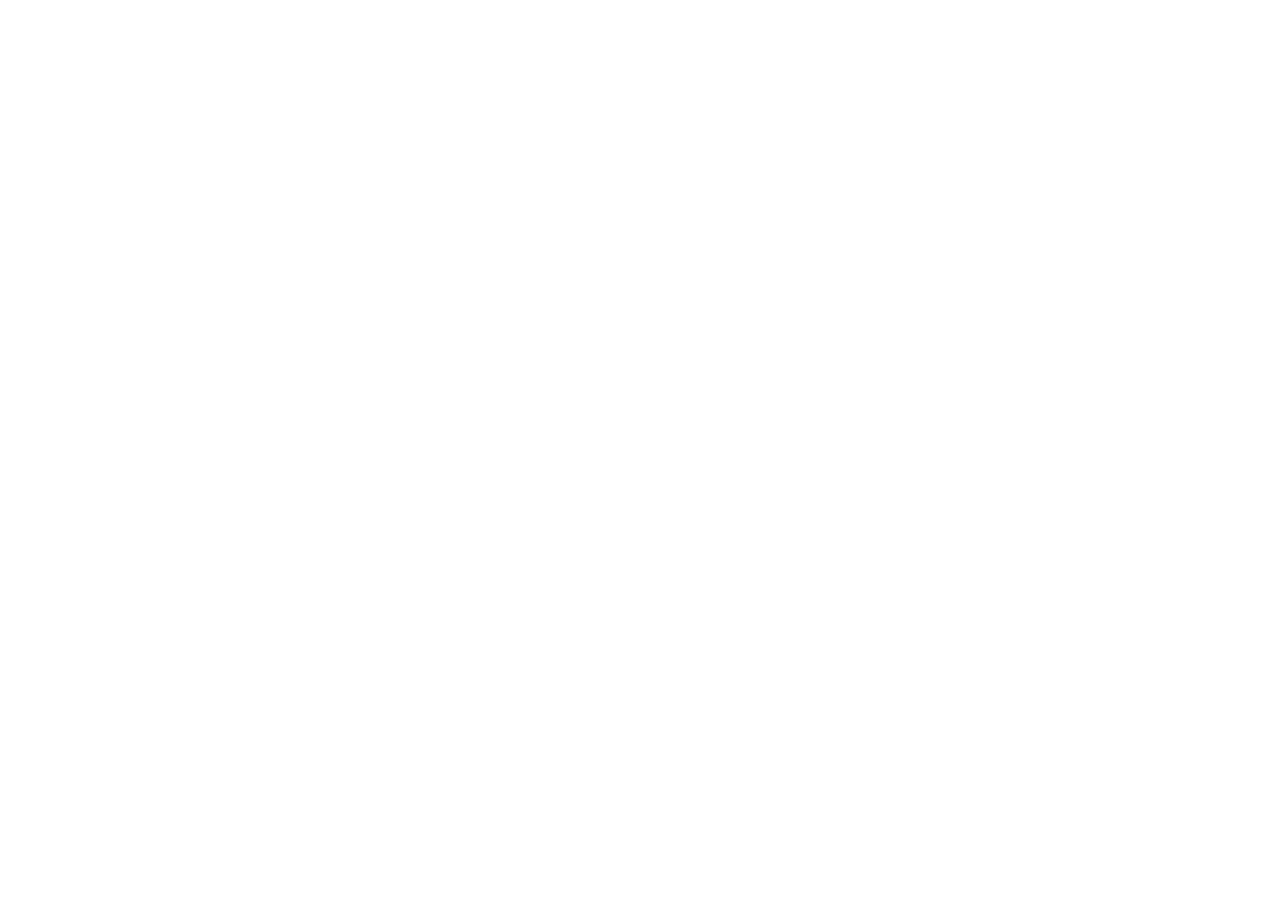
==== index.html @ e0d2024d "Initial commit" ====
<!DOCTYPE html>
<html lang="en">
<head>
    <meta charset="UTF-8">
    <meta http-equiv="X-UA-Compatible" content="IE=edge">
    <meta name="viewport" content="width=device-width, initial-scale=1.0">
    <link rel="stylesheet" href="css/normalize.css">
    <link rel="preconnect" href="https://fonts.googleapis.com">
    <link rel="preconnect" href="https://fonts.gstatic.com" crossorigin>
    <link href="https://fonts.googleapis.com/css2?family=Open+Sans&family=PT+Sans:wght@400;700&display=swap" rel="stylesheet">
    <link rel="stylesheet" href="css/styles.css"> 
    <title>BlogDeCafé</title>
</head>
<body>
    
</body>
</html>
---- css/styles.css ----
/* GENERAL */

html {
    box-sizing: border-box;
  }
  *, *:before, *:after {
    box-sizing: inherit;
  }
  :root{
      --fuenteHeading:'PT Sans', sans-serif;
      --fuenteParrafos: 'Open Sans', sans-serif;
      --primario:#784D3C;
      --blanco:#ffffff;
      --negro:#000000;
  }
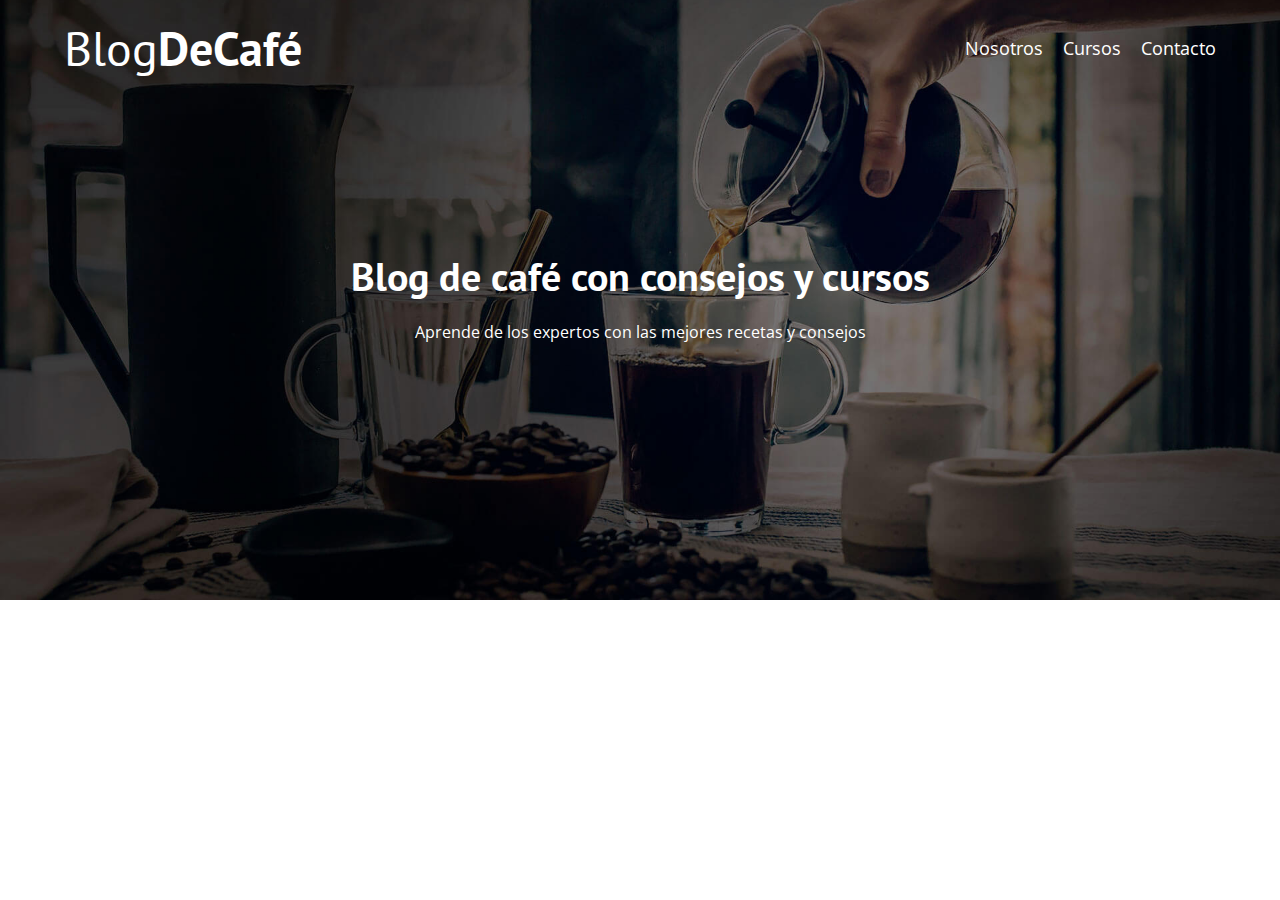
==== commit fbd261e0: "commit 2" ====
--- a/index.html
+++ b/index.html
@@ -1,5 +1,6 @@
 <!DOCTYPE html>
 <html lang="en">
+
 <head>
     <meta charset="UTF-8">
     <meta http-equiv="X-UA-Compatible" content="IE=edge">
@@ -7,11 +8,31 @@
     <link rel="stylesheet" href="css/normalize.css">
     <link rel="preconnect" href="https://fonts.googleapis.com">
     <link rel="preconnect" href="https://fonts.gstatic.com" crossorigin>
-    <link href="https://fonts.googleapis.com/css2?family=Open+Sans&family=PT+Sans:wght@400;700&display=swap" rel="stylesheet">
-    <link rel="stylesheet" href="css/styles.css"> 
+    <link href="https://fonts.googleapis.com/css2?family=Open+Sans&family=PT+Sans:wght@400;700&display=swap"
+        rel="stylesheet">
+    <link rel="stylesheet" href="css/styles.css">
     <title>BlogDeCafé</title>
 </head>
+
 <body>
-    
+    <header class="header">
+        <div class="contenedor">
+            <div class="barra">
+                <a class="logo" href="index.html">
+                    <h1 class="logo__nombre no-margin centrar-texto">Blog<span class="logo__bold">DeCafé</span></h1>
+                </a>
+                <nav class="navegacion">
+                    <a href="nosotros.html" class="navegacion__enlace">Nosotros</a>
+                    <a href="cursos.html" class="navegacion__enlace">Cursos</a>
+                    <a href="contacto.html" class="navegacion__enlace">Contacto</a>
+                </nav>
+            </div>
+        </div>
+        <div class="header__texto">
+            <h2 class="no-margin centrar-texto">Blog de café con consejos y cursos</h2>
+            <p class="no-margin centrar-texto">Aprende de los expertos con las mejores recetas y consejos</p>
+        </div>
+    </header>
 </body>
+
 </html>--- a/css/styles.css
+++ b/css/styles.css
@@ -2,14 +2,104 @@
 
 html {
     box-sizing: border-box;
-  }
-  *, *:before, *:after {
+    font-size:62.5%;
+}
+*, *:before, *:after {
     box-sizing: inherit;
-  }
-  :root{
+}
+body{
+    font-family: var(--fuenteParrafos);
+    line-height: 2;
+    font-size:1.6rem;
+}
+:root{
       --fuenteHeading:'PT Sans', sans-serif;
       --fuenteParrafos: 'Open Sans', sans-serif;
       --primario:#784D3C;
       --blanco:#ffffff;
       --negro:#000000;
-  }+}
+
+/* Globales */
+.contenedor{
+    max-width: 120rem;
+    width: 90%;
+    margin: 0 auto;
+}
+a{
+    text-decoration: none;
+}
+h1,h2,h3,h4{
+    font-family: var(--fuenteHeading);
+}
+h1{
+    font-size: 4.8rem;
+}
+h2{
+    font-size: 4rem;
+}
+h3{
+    font-size: 3.2rem;
+}
+h4{
+    font-size: 2.8rem;
+}
+img{
+    max-width: 100%;
+}
+
+/* UTILIDADES */
+
+.no-margin{
+    margin: 0;
+}
+.no-padding{
+    padding: 0;
+}
+.centrar-texto{
+    text-align: center;
+}
+
+/* HEADER */
+.header{
+    background-image: url(../img/banner.jpg);
+    height: 60rem;
+    background-size: cover;
+    background-repeat: no-repeat;
+    background-position: center center; 
+}
+.header__texto{
+    color: var(--blanco);
+    margin-top: 5rem;
+}
+.logo{
+    color:var(--blanco);
+}
+.logo__nombre{
+    font-weight: 400;
+}
+.logo__bold{
+    font-weight: 700;
+}
+.navegacion__enlace{
+    display: block;
+    text-align: center;
+    font-size: 1.8rem;
+    color:var(--blanco)
+}
+
+/* MEDIA QUERYS */
+@media (min-width: 768px) {
+    .header__texto{
+        margin-top: 14rem;
+    }
+    .barra{
+        display: flex;
+        justify-content: space-between;
+        align-items: center;
+    }
+    .navegacion{
+        display: flex;
+        gap:2rem;
+    }
+}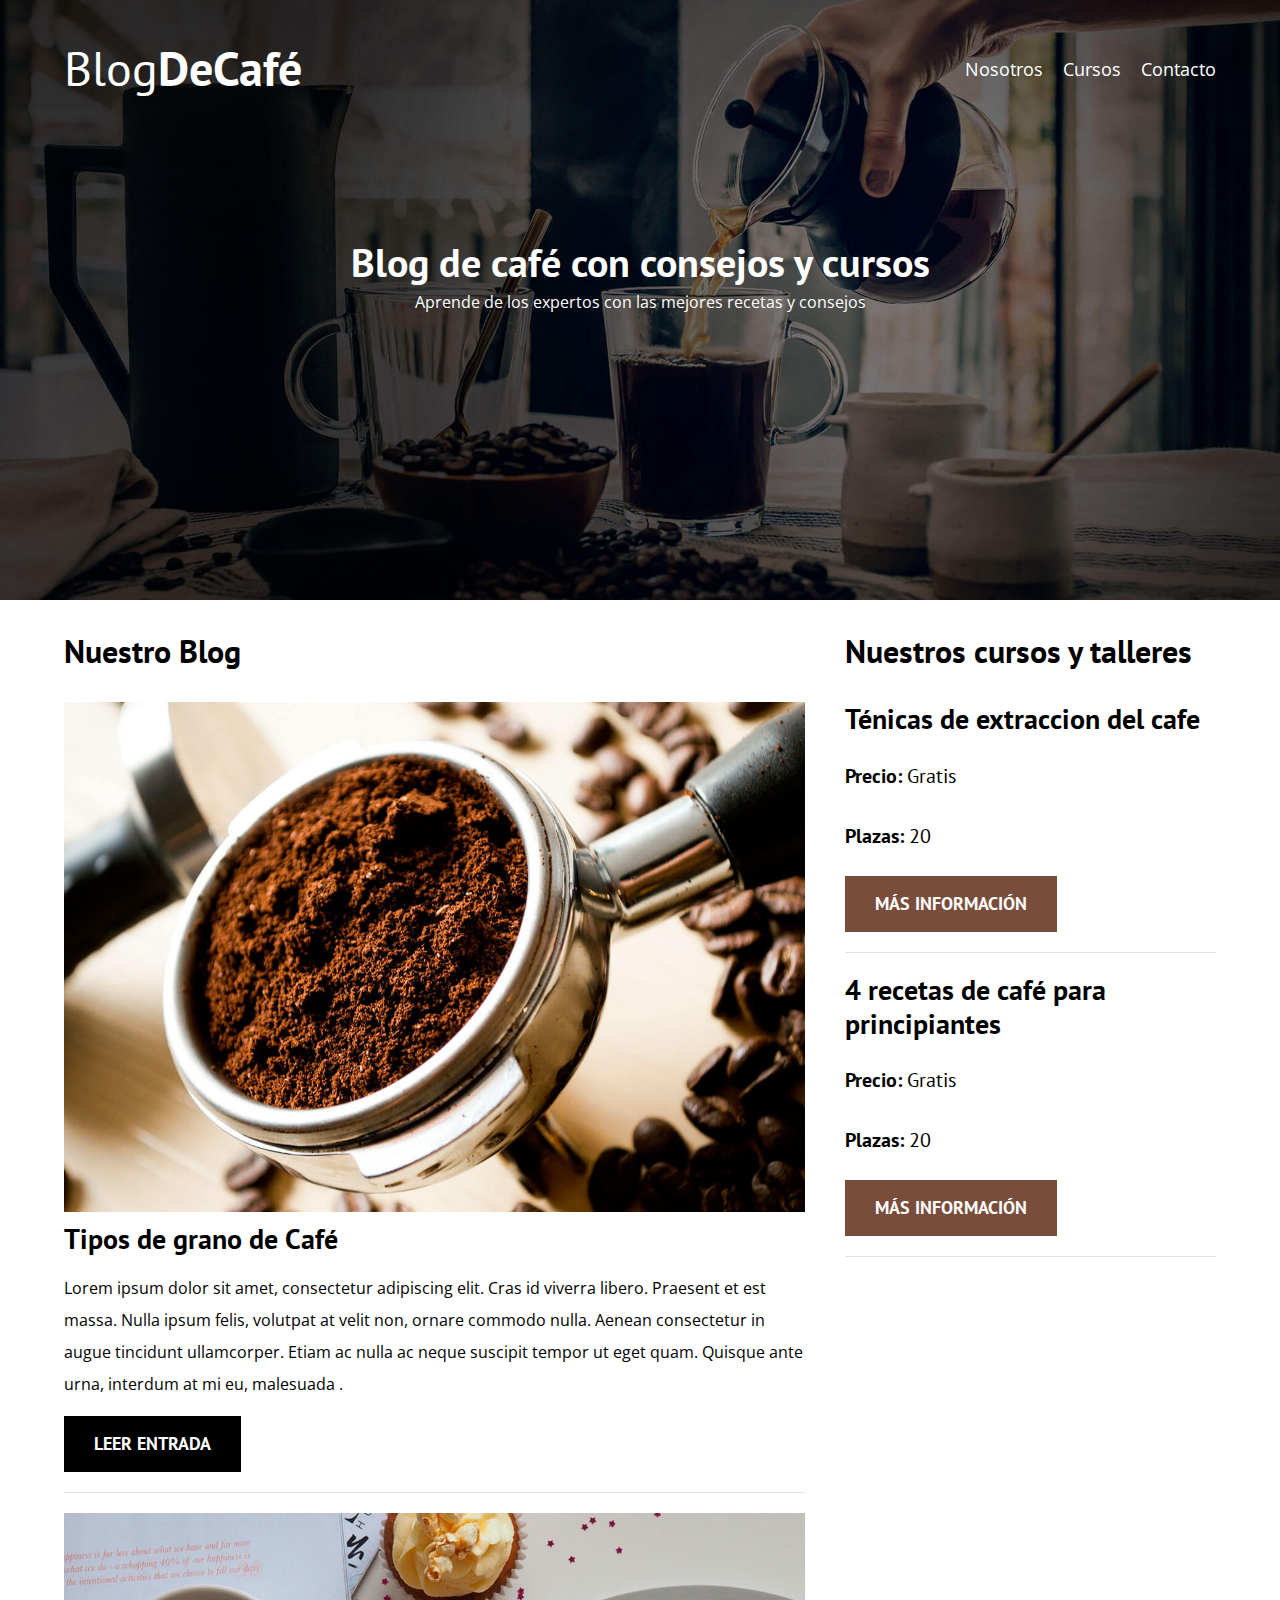
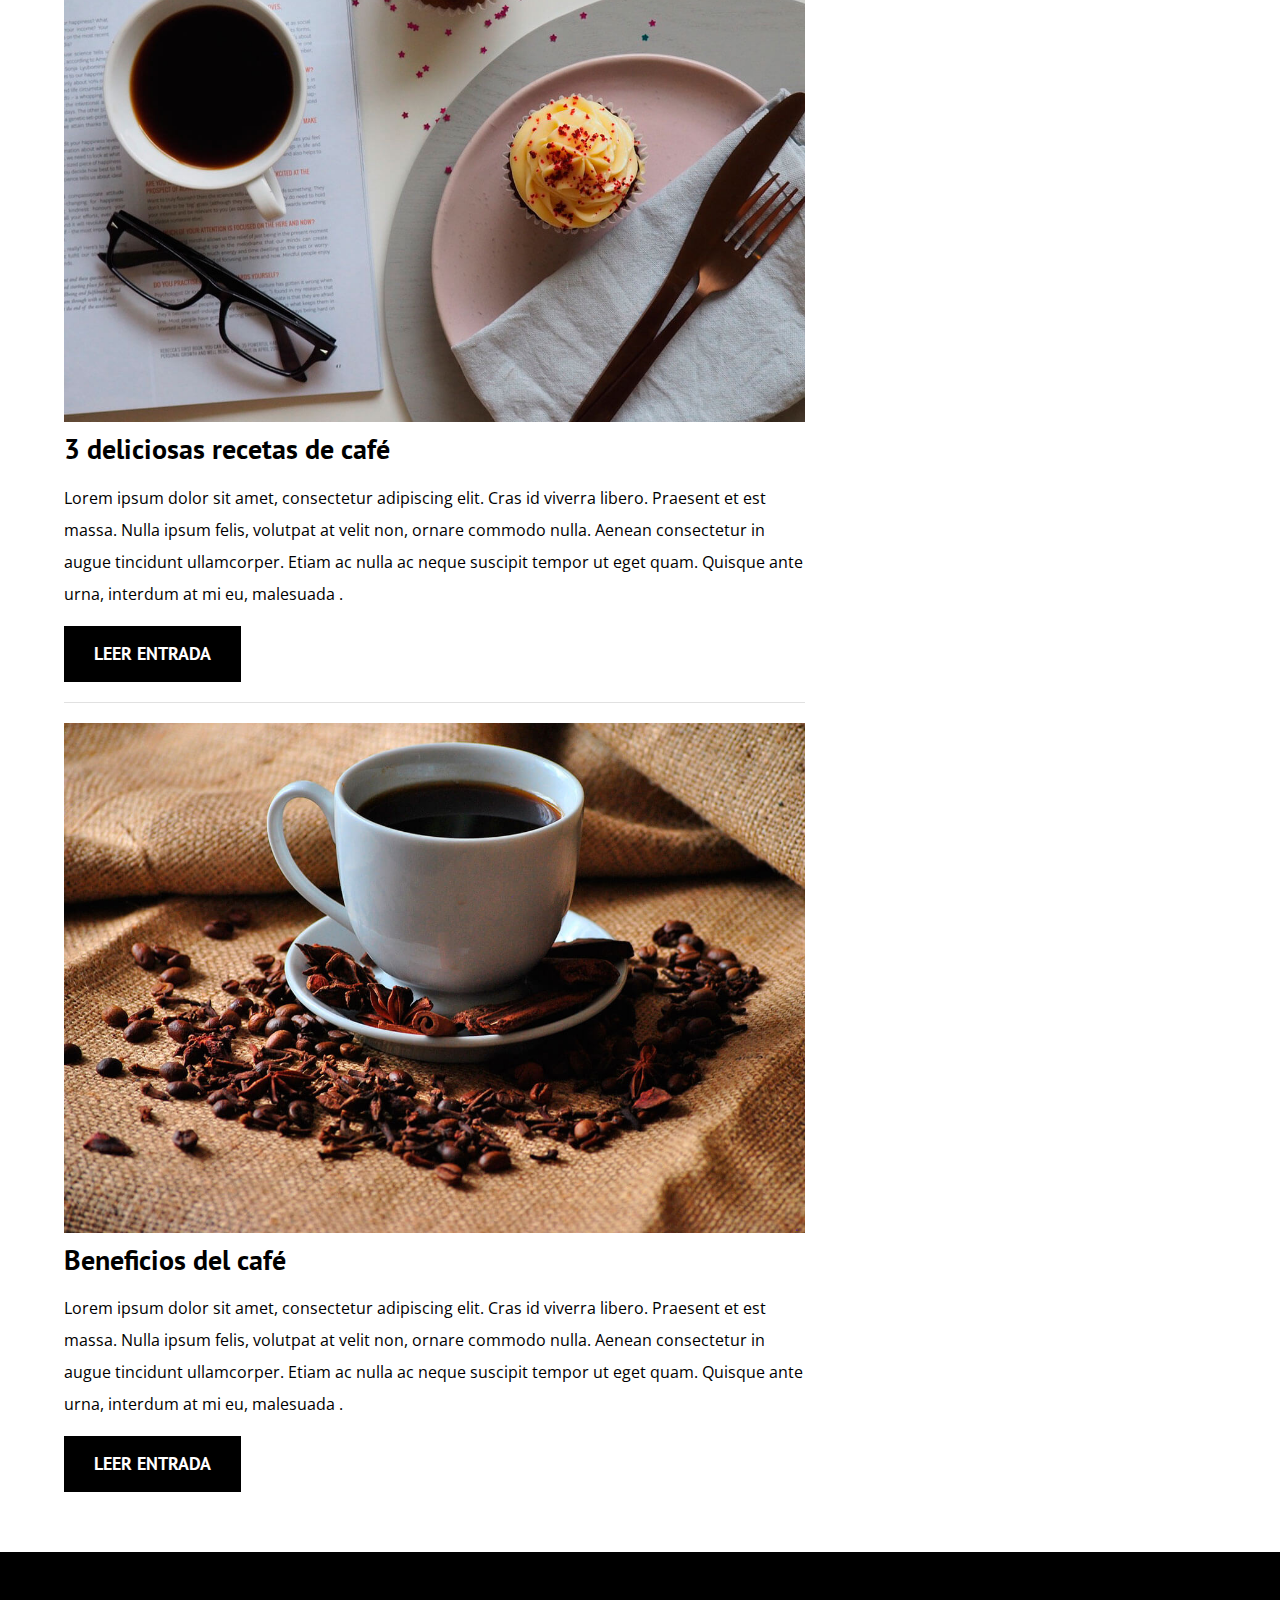
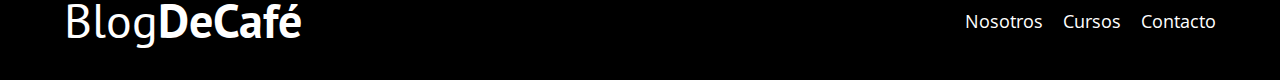
==== commit 311c490e: "commit 3" ====
--- a/index.html
+++ b/index.html
@@ -33,6 +33,85 @@
             <p class="no-margin centrar-texto">Aprende de los expertos con las mejores recetas y consejos</p>
         </div>
     </header>
+
+    <div class="contenedor contenido-principal">
+        <main class="blog">
+            <h3>Nuestro Blog</h3>
+            <article class="entrada">
+                <div class="entrada__imagen">
+                    <img src="img/blog1.jpg" alt="blog1">
+                </div>
+                <div class="entrada__contenido">
+                    <h4 class="no-margin">Tipos de grano de Café</h4>
+                    <p>Lorem ipsum dolor sit amet, consectetur adipiscing elit. Cras id viverra libero. Praesent et est
+                        massa. Nulla ipsum felis, volutpat at velit non, ornare commodo nulla. Aenean consectetur in
+                        augue tincidunt ullamcorper. Etiam ac nulla ac neque suscipit tempor ut eget quam. Quisque ante
+                        urna, interdum at mi eu, malesuada .</p>
+                    <a href="entrada.html" class="boton boton--primario">Leer entrada</a>
+                </div>
+            </article>
+
+            <article class="entrada">
+                <div class="entrada__imagen">
+                    <img src="img/blog2.jpg" alt="blog2">
+                </div>
+                <div class="entrada__contenido">
+                    <h4 class="no-margin">3 deliciosas recetas de café</h4>
+                    <p>Lorem ipsum dolor sit amet, consectetur adipiscing elit. Cras id viverra libero. Praesent et est
+                        massa. Nulla ipsum felis, volutpat at velit non, ornare commodo nulla. Aenean consectetur in
+                        augue tincidunt ullamcorper. Etiam ac nulla ac neque suscipit tempor ut eget quam. Quisque ante
+                        urna, interdum at mi eu, malesuada .</p>
+                    <a href="entrada.html" class="boton boton--primario">Leer entrada</a>
+                </div>
+            </article>
+
+            <article class="entrada">
+                <div class="entrada__imagen">
+                    <img src="img/blog3.jpg" alt="blog3">
+                </div>
+                <div class="entrada__contenido">
+                    <h4 class="no-margin">Beneficios del café</h4>
+                    <p>Lorem ipsum dolor sit amet, consectetur adipiscing elit. Cras id viverra libero. Praesent et est
+                        massa. Nulla ipsum felis, volutpat at velit non, ornare commodo nulla. Aenean consectetur in
+                        augue tincidunt ullamcorper. Etiam ac nulla ac neque suscipit tempor ut eget quam. Quisque ante
+                        urna, interdum at mi eu, malesuada .</p>
+                    <a href="entrada.html" class="boton boton--primario">Leer entrada</a>
+                </div>
+            </article>
+        </main>
+        <aside class="sidebar">
+            <h3>Nuestros cursos y talleres</h3>
+            <ul class="cursos no-padding">
+                <li class="cursos-widget">
+                    <h4 class="no-margin">Ténicas de extraccion del cafe</h4>
+                    <p class="widget-curso__label">Precio: <span class="widget-curso__info">Gratis</span></p>
+                    <p class="widget-curso__label">Plazas: <span class="widget-curso__info">20</span></p>
+                    <a href="entrada.html" class="boton boton--secundario">Más información</a>
+                </li>
+                <li class="cursos-widget">
+                    <h4 class="no-margin">4 recetas de café para principiantes</h4>
+                    <p class="widget-curso__label">Precio: <span class="widget-curso__info">Gratis</span></p>
+                    <p class="widget-curso__label">Plazas: <span class="widget-curso__info">20</span></p>
+                    <a href="entrada.html" class="boton boton--secundario">Más información</a>
+                </li>
+            </ul>
+        </aside>
+    </div>
+
+    <footer class="footer">
+        <div class="contenedor">
+            <div class="barra">
+                <a class="logo" href="index.html">
+                    <h1 class="logo__nombre no-margin centrar-texto">Blog<span class="logo__bold">DeCafé</span></h1>
+                </a>
+                <nav class="navegacion">
+                    <a href="nosotros.html" class="navegacion__enlace">Nosotros</a>
+                    <a href="cursos.html" class="navegacion__enlace">Cursos</a>
+                    <a href="contacto.html" class="navegacion__enlace">Contacto</a>
+                </nav>
+            </div>
+    </div>
+    </footer>
 </body>
 
 </html>--- a/css/styles.css
+++ b/css/styles.css
@@ -18,12 +18,12 @@
       --primario:#784D3C;
       --blanco:#ffffff;
       --negro:#000000;
+      --grisClaro:#e1e1e1;
 }
 
 /* Globales */
 .contenedor{
-    max-width: 120rem;
-    width: 90%;
+    width: min(90% ,120rem);
     margin: 0 auto;
 }
 a{
@@ -31,6 +31,7 @@
 }
 h1,h2,h3,h4{
     font-family: var(--fuenteHeading);
+    line-height: 1.2;
 }
 h1{
     font-size: 4.8rem;
@@ -87,6 +88,65 @@
     font-size: 1.8rem;
     color:var(--blanco)
 }
+.barra{
+    padding-top: 4rem;
+}
+
+/* Cuerpo */
+
+.entrada{
+    border-bottom:1px solid var(--grisClaro);
+    margin-bottom: 2rem;
+}
+.entrada:last-child{
+    border-bottom: none;
+    margin-bottom: 0;
+}
+.boton{
+    display: block;
+    font-family: var(--fuenteHeading);
+    color: var(--blanco);
+    font-weight: 700;
+    text-align: center;
+    padding: 1rem 3rem;
+    font-size: 1.8rem;
+    text-transform: uppercase;
+    margin-bottom: 2rem;
+
+}
+.boton--primario{
+    background-color: var(--negro);
+}
+.boton--secundario{
+    background-color: var(--primario);   
+}
+.cursos{
+    list-style: none;
+}
+.cursos-widget{
+    border-bottom: 1px solid var(--grisClaro);
+    margin-bottom: 2rem;
+}
+.curso-widget:last-of-type{
+    border-bottom: none;
+    margin-bottom: 0;
+}
+.widget-curso__label{
+    font-family: var(--fuenteHeading);
+    font-weight: bold;
+    font-size: 2rem;
+}
+.widget-curso__info{
+    font-weight: 400;
+    font-size: 2rem;
+}
+/* Footer */
+.footer{
+    background-color: var(--negro);
+    padding-bottom:3rem;
+    margin-top: 4rem;
+}
+
 
 /* MEDIA QUERYS */
 @media (min-width: 768px) {
@@ -102,4 +162,12 @@
         display: flex;
         gap:2rem;
     }
+    .contenido-principal{
+        display: grid;
+        grid-template-columns: 2fr 1fr;
+        column-gap: 4rem;
+    }
+    .boton{
+        display: inline-block;
+    }
 }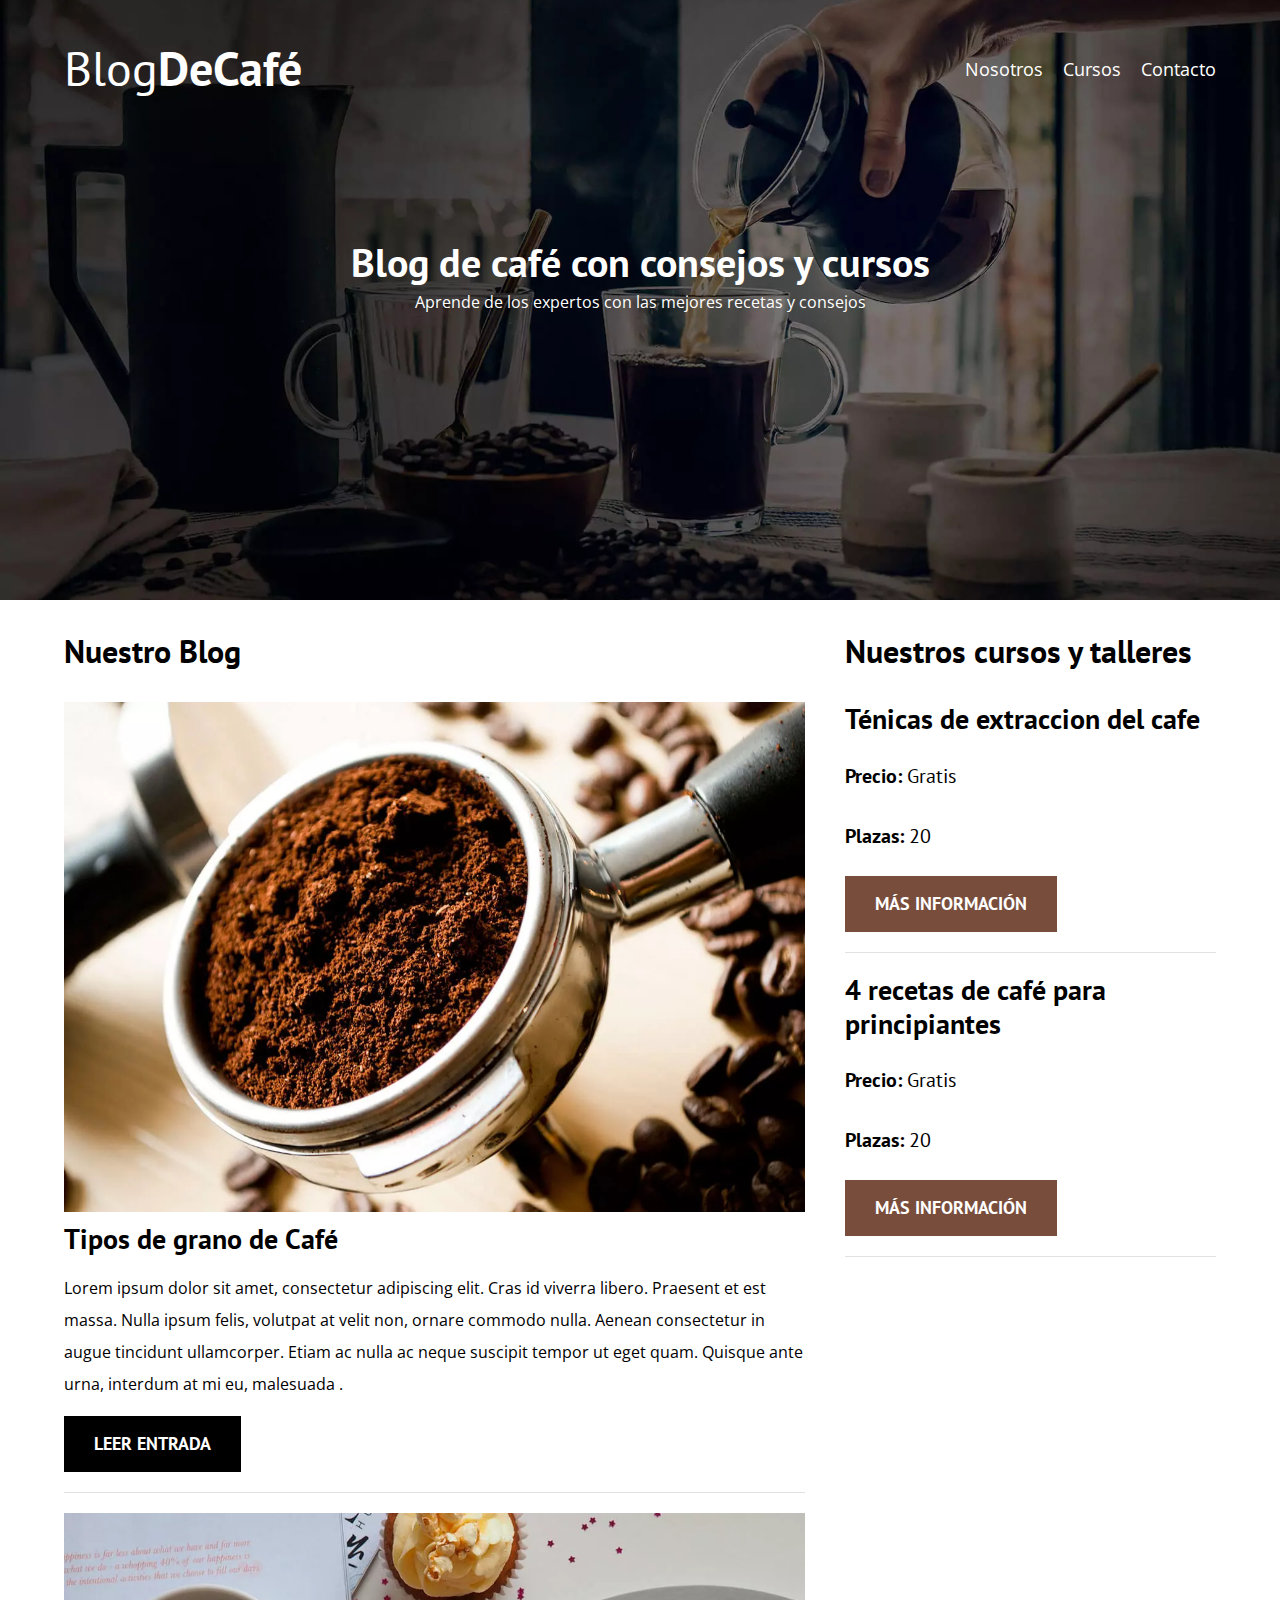
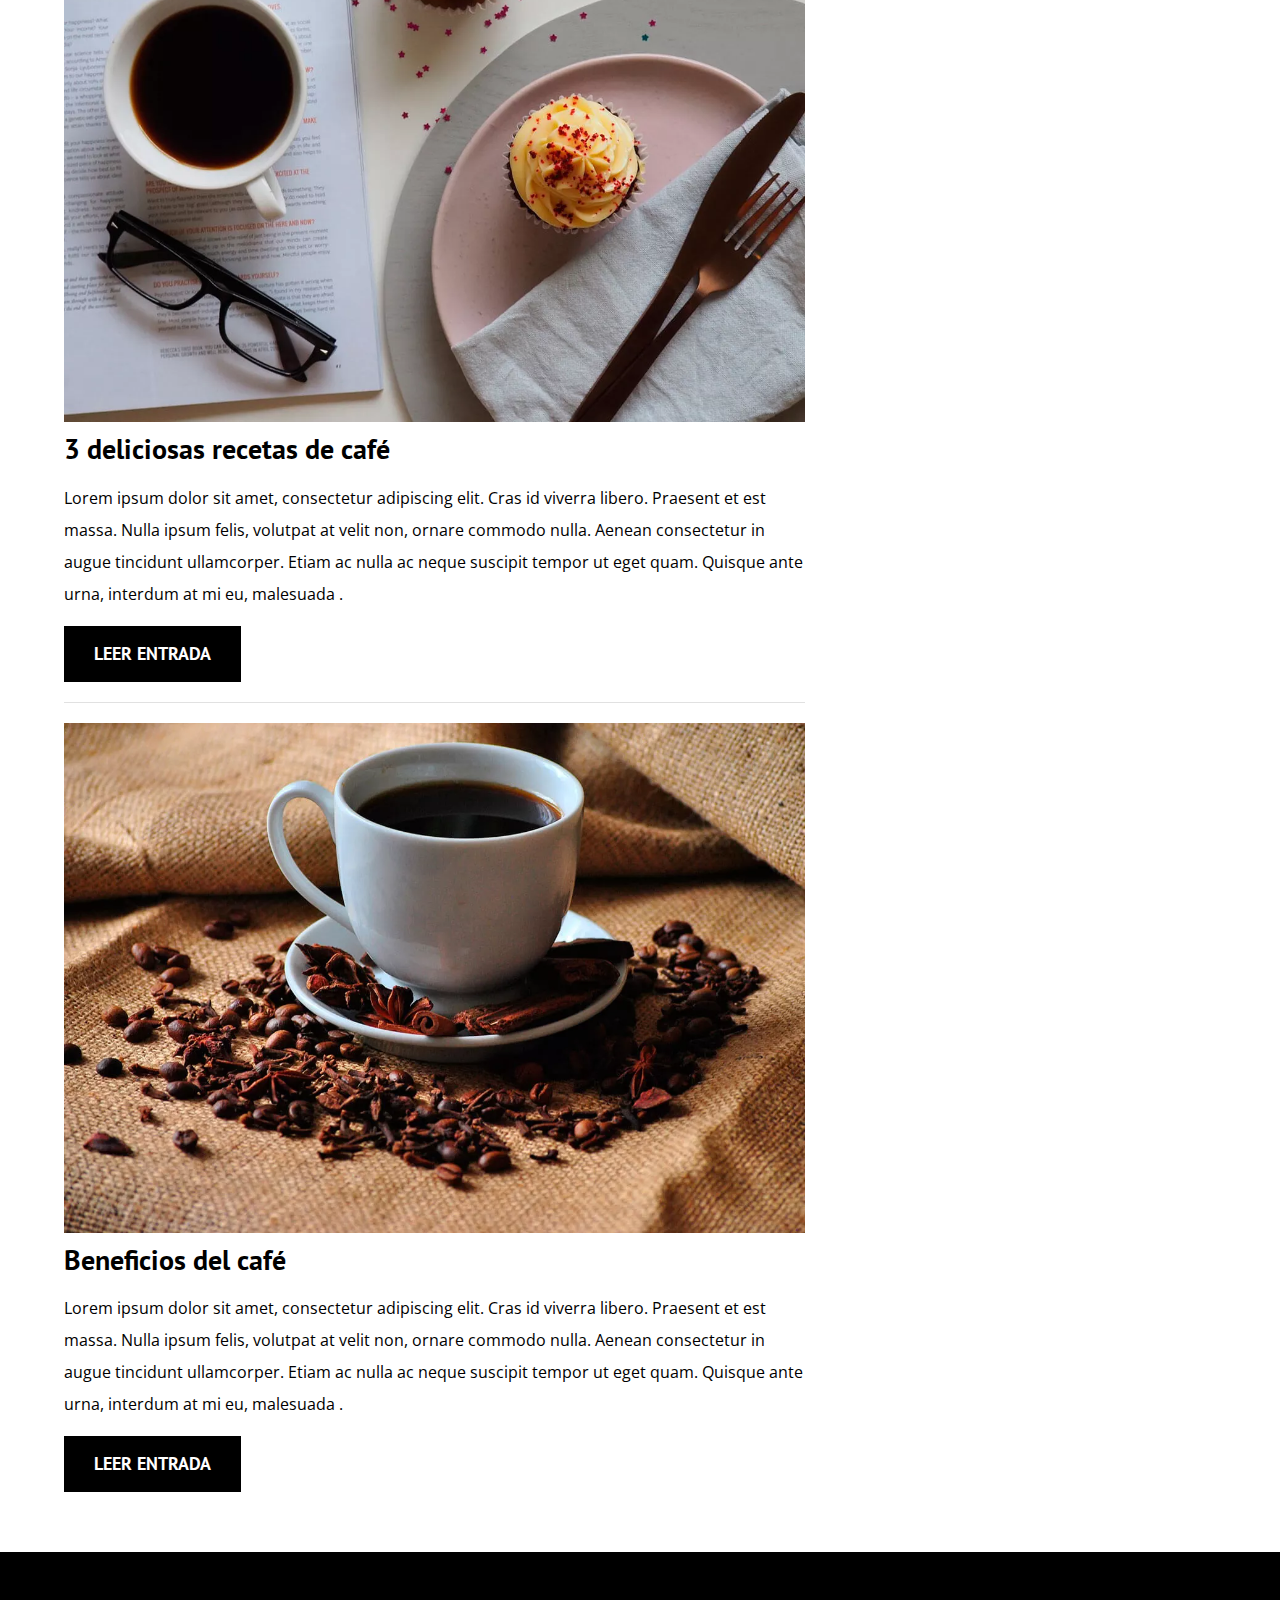
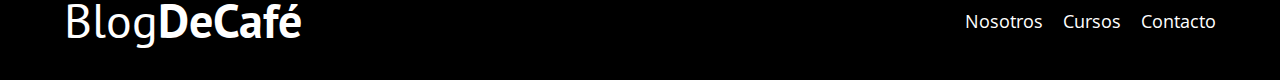
==== commit 9c5ac46b: "Optimizacion de la pagina." ====
--- a/index.html
+++ b/index.html
@@ -11,6 +11,26 @@
     <link href="https://fonts.googleapis.com/css2?family=Open+Sans&family=PT+Sans:wght@400;700&display=swap"
         rel="stylesheet">
     <link rel="stylesheet" href="css/styles.css">
+
+    <!-- prefetch -->
+    <link rel="prefetch" href="nosotros.html" as="document">
+
+
+
+
+    <!-- preload -->
+    <link rel="preload" href="css/normalize.css" as="style">
+    <link rel="stylesheet" href="css/normalize.css">
+
+    <link rel="preload" href="https://fonts.googleapis.com/css2?family=Open+Sans&family=PT+Sans:wght@400;700&display=swap"
+    crossorigin="crossorigin" as="font">
+    <link href="https://fonts.googleapis.com/css2?family=Open+Sans&family=PT+Sans:wght@400;700&display=swap" rel="stylesheet">
+
+    <link rel="preload" href="css/styles.css" as="style">
+    <link rel="stylesheet" href="css/styles.css">
+
+    <link rel="preload" href="img/blog1.jpg" as="image">
+
     <title>BlogDeCafé</title>
 </head>
 
@@ -39,7 +59,10 @@
             <h3>Nuestro Blog</h3>
             <article class="entrada">
                 <div class="entrada__imagen">
-                    <img src="img/blog1.jpg" alt="blog1">
+                    <picture>
+                        <source loading="lazy" srcset="img/blog1.webp" type="image/webp">
+                        <img loading="lazy" src="img/blog1.jpg" alt="blog1">
+                    </picture>
                 </div>
                 <div class="entrada__contenido">
                     <h4 class="no-margin">Tipos de grano de Café</h4>
@@ -53,7 +76,10 @@
 
             <article class="entrada">
                 <div class="entrada__imagen">
-                    <img src="img/blog2.jpg" alt="blog2">
+                    <picture>
+                        <source loading="lazy" srcset="img/blog2.webp" type="image/webp">
+                        <img loading="lazy" src="img/blog2.jpg" alt="blog2">
+                    </picture>
                 </div>
                 <div class="entrada__contenido">
                     <h4 class="no-margin">3 deliciosas recetas de café</h4>
@@ -67,7 +93,10 @@
 
             <article class="entrada">
                 <div class="entrada__imagen">
-                    <img src="img/blog3.jpg" alt="blog3">
+                    <picture>
+                        <source loading="lazy" srcset="img/blog3.webp" type="image/webp">
+                        <img loading="lazy" src="img/blog3.jpg" alt="blog3">
+                    </picture>
                 </div>
                 <div class="entrada__contenido">
                     <h4 class="no-margin">Beneficios del café</h4>
@@ -86,13 +115,13 @@
                     <h4 class="no-margin">Ténicas de extraccion del cafe</h4>
                     <p class="widget-curso__label">Precio: <span class="widget-curso__info">Gratis</span></p>
                     <p class="widget-curso__label">Plazas: <span class="widget-curso__info">20</span></p>
-                    <a href="entrada.html" class="boton boton--secundario">Más información</a>
+                    <a href="cursos.html" class="boton boton--secundario">Más información</a>
                 </li>
                 <li class="cursos-widget">
                     <h4 class="no-margin">4 recetas de café para principiantes</h4>
                     <p class="widget-curso__label">Precio: <span class="widget-curso__info">Gratis</span></p>
                     <p class="widget-curso__label">Plazas: <span class="widget-curso__info">20</span></p>
-                    <a href="entrada.html" class="boton boton--secundario">Más información</a>
+                    <a href="cursos.html" class="boton boton--secundario">Más información</a>
                 </li>
             </ul>
         </aside>
@@ -112,6 +141,7 @@
             </div>
     </div>
     </footer>
+    <script src="js/modernize.js"></script>
 </body>
 
 </html>--- a/css/styles.css
+++ b/css/styles.css
@@ -62,8 +62,13 @@
 }
 
 /* HEADER */
+.webp .header{
+    background-image: url(../img/banner.webp);
+}
+.no-webp .header{
+    background-image: url(../img/banner.jpg);
+}
 .header{
-    background-image: url(../img/banner.jpg);
     height: 60rem;
     background-size: cover;
     background-repeat: no-repeat;
@@ -112,6 +117,8 @@
     font-size: 1.8rem;
     text-transform: uppercase;
     margin-bottom: 2rem;
+    border: none;
+    cursor: pointer;
 
 }
 .boton--primario{
@@ -131,15 +138,58 @@
     border-bottom: none;
     margin-bottom: 0;
 }
-.widget-curso__label{
+.widget-curso__label,
+.curso__label{
     font-family: var(--fuenteHeading);
     font-weight: bold;
     font-size: 2rem;
 }
-.widget-curso__info{
+.widget-curso__info,
+.curso__info{
     font-weight: 400;
     font-size: 2rem;
 }
+/* CURSOS HTML */
+.curso{
+    padding:3rem 0;
+    border-bottom: 1px solid var(--grisClaro);
+}
+.curso:last-of-type{
+    border:none;
+}
+
+/* CONTACTO HTML */
+.contacto-bg{
+    background-image: url(../img/contacto.jpg);
+    height: 40rem;
+    background-size: cover;
+    background-repeat: no-repeat;
+}
+.formulario-contacto{
+    background-color: var(--blanco);
+    margin: -5rem auto 0 auto;
+    width: 95%;
+    padding:5rem;
+}
+.campo{
+    display: flex;
+    margin-bottom: 2rem;
+}
+.campo__label{
+    flex:0 0 9rem;
+    text-align: right;
+    padding-right: 2rem;
+}
+.campo__field{
+    flex:1;
+    border: 1px solid var(--fuenteParrafos);
+}
+.campo__field--textarea{
+    height: 20rem;
+}
+
+
+
 /* Footer */
 .footer{
     background-color: var(--negro);
@@ -170,4 +220,14 @@
     .boton{
         display: inline-block;
     }
+    .sobre-nosotros{
+        display: grid;
+        grid-template-columns: repeat(2,1fr);
+        column-gap: 2rem;
+    }
+    .curso{
+        display: grid;
+        grid-template-columns: 1fr 2fr;
+        column-gap: 2rem;
+    }
 }--- a/css/styles.css
+++ b/css/styles.css
@@ -62,8 +62,13 @@
 }
 
 /* HEADER */
+.webp .header{
+    background-image: url(../img/banner.webp);
+}
+.no-webp .header{
+    background-image: url(../img/banner.jpg);
+}
 .header{
-    background-image: url(../img/banner.jpg);
     height: 60rem;
     background-size: cover;
     background-repeat: no-repeat;
@@ -112,6 +117,8 @@
     font-size: 1.8rem;
     text-transform: uppercase;
     margin-bottom: 2rem;
+    border: none;
+    cursor: pointer;
 
 }
 .boton--primario{
@@ -131,15 +138,58 @@
     border-bottom: none;
     margin-bottom: 0;
 }
-.widget-curso__label{
+.widget-curso__label,
+.curso__label{
     font-family: var(--fuenteHeading);
     font-weight: bold;
     font-size: 2rem;
 }
-.widget-curso__info{
+.widget-curso__info,
+.curso__info{
     font-weight: 400;
     font-size: 2rem;
 }
+/* CURSOS HTML */
+.curso{
+    padding:3rem 0;
+    border-bottom: 1px solid var(--grisClaro);
+}
+.curso:last-of-type{
+    border:none;
+}
+
+/* CONTACTO HTML */
+.contacto-bg{
+    background-image: url(../img/contacto.jpg);
+    height: 40rem;
+    background-size: cover;
+    background-repeat: no-repeat;
+}
+.formulario-contacto{
+    background-color: var(--blanco);
+    margin: -5rem auto 0 auto;
+    width: 95%;
+    padding:5rem;
+}
+.campo{
+    display: flex;
+    margin-bottom: 2rem;
+}
+.campo__label{
+    flex:0 0 9rem;
+    text-align: right;
+    padding-right: 2rem;
+}
+.campo__field{
+    flex:1;
+    border: 1px solid var(--fuenteParrafos);
+}
+.campo__field--textarea{
+    height: 20rem;
+}
+
+
+
 /* Footer */
 .footer{
     background-color: var(--negro);
@@ -170,4 +220,14 @@
     .boton{
         display: inline-block;
     }
+    .sobre-nosotros{
+        display: grid;
+        grid-template-columns: repeat(2,1fr);
+        column-gap: 2rem;
+    }
+    .curso{
+        display: grid;
+        grid-template-columns: 1fr 2fr;
+        column-gap: 2rem;
+    }
 }--- a/css/styles.css
+++ b/css/styles.css
@@ -62,8 +62,13 @@
 }
 
 /* HEADER */
+.webp .header{
+    background-image: url(../img/banner.webp);
+}
+.no-webp .header{
+    background-image: url(../img/banner.jpg);
+}
 .header{
-    background-image: url(../img/banner.jpg);
     height: 60rem;
     background-size: cover;
     background-repeat: no-repeat;
@@ -112,6 +117,8 @@
     font-size: 1.8rem;
     text-transform: uppercase;
     margin-bottom: 2rem;
+    border: none;
+    cursor: pointer;
 
 }
 .boton--primario{
@@ -131,15 +138,58 @@
     border-bottom: none;
     margin-bottom: 0;
 }
-.widget-curso__label{
+.widget-curso__label,
+.curso__label{
     font-family: var(--fuenteHeading);
     font-weight: bold;
     font-size: 2rem;
 }
-.widget-curso__info{
+.widget-curso__info,
+.curso__info{
     font-weight: 400;
     font-size: 2rem;
 }
+/* CURSOS HTML */
+.curso{
+    padding:3rem 0;
+    border-bottom: 1px solid var(--grisClaro);
+}
+.curso:last-of-type{
+    border:none;
+}
+
+/* CONTACTO HTML */
+.contacto-bg{
+    background-image: url(../img/contacto.jpg);
+    height: 40rem;
+    background-size: cover;
+    background-repeat: no-repeat;
+}
+.formulario-contacto{
+    background-color: var(--blanco);
+    margin: -5rem auto 0 auto;
+    width: 95%;
+    padding:5rem;
+}
+.campo{
+    display: flex;
+    margin-bottom: 2rem;
+}
+.campo__label{
+    flex:0 0 9rem;
+    text-align: right;
+    padding-right: 2rem;
+}
+.campo__field{
+    flex:1;
+    border: 1px solid var(--fuenteParrafos);
+}
+.campo__field--textarea{
+    height: 20rem;
+}
+
+
+
 /* Footer */
 .footer{
     background-color: var(--negro);
@@ -170,4 +220,14 @@
     .boton{
         display: inline-block;
     }
+    .sobre-nosotros{
+        display: grid;
+        grid-template-columns: repeat(2,1fr);
+        column-gap: 2rem;
+    }
+    .curso{
+        display: grid;
+        grid-template-columns: 1fr 2fr;
+        column-gap: 2rem;
+    }
 }